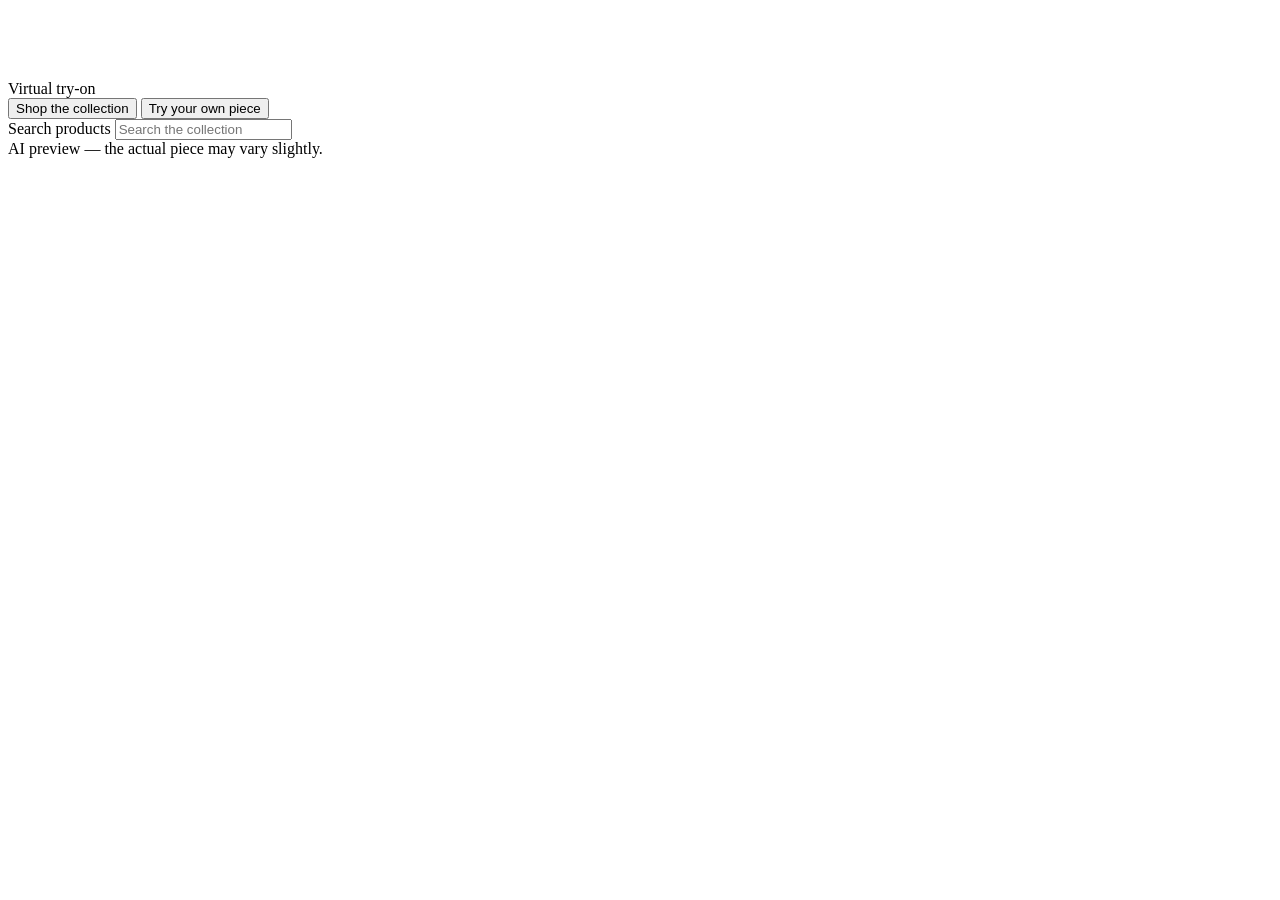
==== web/index.html @ 4d6ee8b5 "WIP: customer and admin web pages (in progress) Co-Authored-By: Claude Opus 5.5 <noreply@anthropic.c" ====
<!doctype html>
<html lang="en">
<head>
  <meta charset="utf-8">
  <meta name="viewport" content="width=device-width, initial-scale=1, viewport-fit=cover">
  <title>Virtual Try-On</title>
  <meta name="description" content="See how our jewellery looks on you with a virtual try-on.">
  <meta name="color-scheme" content="light dark">
  <link rel="icon" href="data:image/svg+xml,%3Csvg xmlns='http://www.w3.org/2000/svg' viewBox='0 0 64 64'%3E%3Cpath d='M32 4l26 22-12 34H18L6 26z' fill='%23b08d57'/%3E%3C/svg%3E">
  <link rel="stylesheet" href="https://fonts.googleapis.com/css2?family=Playfair+Display:wght@500;600&display=swap">
  <link rel="stylesheet" href="/static/styles.css">
</head>
<body>
  <header class="site-header">
    <div class="container">
      <h1 class="brand" id="store-name">&nbsp;</h1>
      <div class="tagline">Virtual try-on</div>
    </div>
  </header>

  <main class="container">
    <div id="page-error" class="msg msg-error" role="alert" hidden></div>

    <div class="tabs" role="tablist" aria-label="Choose how to try on">
      <button class="tab" role="tab" id="tab-shop" aria-controls="panel-shop" aria-selected="true" type="button">Shop the collection</button>
      <button class="tab" role="tab" id="tab-own" aria-controls="panel-own" aria-selected="false" tabindex="-1" type="button">Try your own piece</button>
    </div>

    <!-- Collection -->
    <section id="panel-shop" role="tabpanel" aria-labelledby="tab-shop">
      <div class="toolbar">
        <div class="field" style="margin:0">
          <label for="search" class="sr-only">Search products</label>
          <input type="search" id="search" placeholder="Search the collection" autocomplete="off">
        </div>
        <div class="chips" id="chips" role="group" aria-label="Filter by category"></div>
      </div>
      <div id="grid-status" class="sr-only" aria-live="polite"></div>
      <div class="product-grid" id="grid"></div>
      <div class="empty" id="empty" hidden>
        <div class="icon" aria-hidden="true">&#9671;</div>
        <p id="empty-text">No products yet. Please check back soon.</p>
      </div>
    </section>

    <!-- Own piece -->
    <section id="panel-own" role="tabpanel" aria-labelledby="tab-own" hidden>
      <p class="section-intro">Got a piece you are thinking of buying, or one you already own? Upload photos of it and see it on you.</p>
      <div class="card">
        <h2>1. Photos of the piece</h2>
        <p class="hint">Up to 4 photos. Plain background, whole piece in frame.</p>
        <input type="file" id="own-files" accept="image/*" multiple hidden>
        <div class="thumb-list" id="own-thumbs" aria-live="polite"></div>
        <button type="button" class="btn" id="own-add">Add photos</button>

        <h2 style="margin-top:22px"><label for="own-category">2. What kind of jewellery is it?</label></h2>
        <select id="own-category"></select>

        <div id="own-error" class="msg msg-error" role="alert" hidden></div>
        <div style="margin-top:20px">
          <button type="button" class="btn btn-primary btn-lg" id="own-continue">Continue</button>
        </div>
      </div>
    </section>
  </main>

  <footer class="site-footer container">AI preview &mdash; the actual piece may vary slightly.</footer>

  <!-- Sheet -->
  <div class="overlay" id="overlay" hidden>
    <div class="sheet" id="sheet" role="dialog" aria-modal="true" aria-labelledby="sheet-title">
      <div class="sheet-head">
        <h2 id="sheet-title">Details</h2>
        <button type="button" class="icon-btn" id="sheet-close" aria-label="Close">&times;</button>
      </div>

      <!-- Product detail -->
      <section id="view-detail" hidden>
        <div class="gallery-main"><img id="gallery-main" alt=""></div>
        <div class="gallery-thumbs" id="gallery-thumbs"></div>
        <div class="detail-price" id="detail-price"></div>
        <p id="detail-desc"></p>
        <dl class="detail-meta" id="detail-meta"></dl>
        <p><a id="detail-link" href="#" target="_blank" rel="noopener noreferrer" hidden>View on the store website &#8599;</a></p>
        <button type="button" class="btn btn-primary btn-lg" id="detail-try">Try it on</button>
      </section>

      <!-- Selfie -->
      <section id="view-selfie" hidden>
        <div class="tip-box" id="selfie-tip"></div>
        <input type="file" id="selfie-camera" accept="image/*" capture="user" hidden>
        <input type="file" id="selfie-gallery" accept="image/*" hidden>
        <div class="btn-row">
          <button type="button" class="btn" id="selfie-take">Take a selfie</button>
          <button type="button" class="btn" id="selfie-choose">Choose from gallery</button>
        </div>
        <div class="photo-preview" id="selfie-preview" hidden><img id="selfie-img" alt="Preview of your selected photo"></div>
        <div class="check" style="margin:16px 0">
          <input type="checkbox" id="consent">
          <label for="consent">I agree my photo is processed to create this preview and deleted automatically within 7 days.</label>
        </div>
        <div id="selfie-error" class="msg msg-error" role="alert" hidden></div>
        <div class="stack">
          <button type="button" class="btn btn-primary btn-lg" id="selfie-submit">Create my preview</button>
          <button type="button" class="btn btn-ghost" id="selfie-back">Back</button>
        </div>
      </section>

      <!-- Progress -->
      <section id="view-progress" hidden>
        <div class="progress">
          <div class="gem" aria-hidden="true"></div>
          <div class="progress-msg" id="progress-msg" role="status" aria-live="polite">Uploading your photo&hellip;</div>
          <div class="progress-bar" aria-hidden="true"></div>
          <p class="hint" style="margin-top:18px">This usually takes 10&ndash;40 seconds. Please keep this page open.</p>
        </div>
      </section>

      <!-- Result -->
      <section id="view-result" hidden>
        <div class="compare" id="compare">
          <img id="compare-after" alt="You wearing the jewellery (after)">
          <div class="before-wrap"><img id="compare-before" alt="Your original photo (before)"></div>
          <div class="divider" aria-hidden="true"></div>
          <button type="button" class="handle" id="compare-handle" role="slider" aria-label="Compare before and after" aria-valuemin="0" aria-valuemax="100" aria-valuenow="50">&#8596;</button>
          <span class="tag left">Before</span><span class="tag right">After</span>
        </div>
        <p class="note">AI preview &mdash; the actual piece may vary slightly.</p>
        <div class="msg msg-info" id="demo-note" hidden>Demo mode: no AI model connected</div>
        <div class="stack">
          <a class="btn btn-primary" id="result-download" href="#" download="tryon.jpg">Download</a>
          <a class="btn btn-wa" id="result-wa" href="#" target="_blank" rel="noopener noreferrer" hidden>Ask about this on WhatsApp</a>
          <button type="button" class="btn" id="result-again">Try another photo</button>
          <button type="button" class="btn btn-ghost" id="result-back">Back to collection</button>
        </div>
      </section>

      <!-- Failed -->
      <section id="view-failed" hidden>
        <div class="msg msg-error" role="alert" id="failed-msg">Something went wrong.</div>
        <div class="stack">
          <button type="button" class="btn btn-primary" id="failed-retry">Try again</button>
          <button type="button" class="btn btn-ghost" id="failed-close">Close</button>
        </div>
      </section>
    </div>
  </div>

  <script src="/static/shop.js"></script>
</body>
</html>
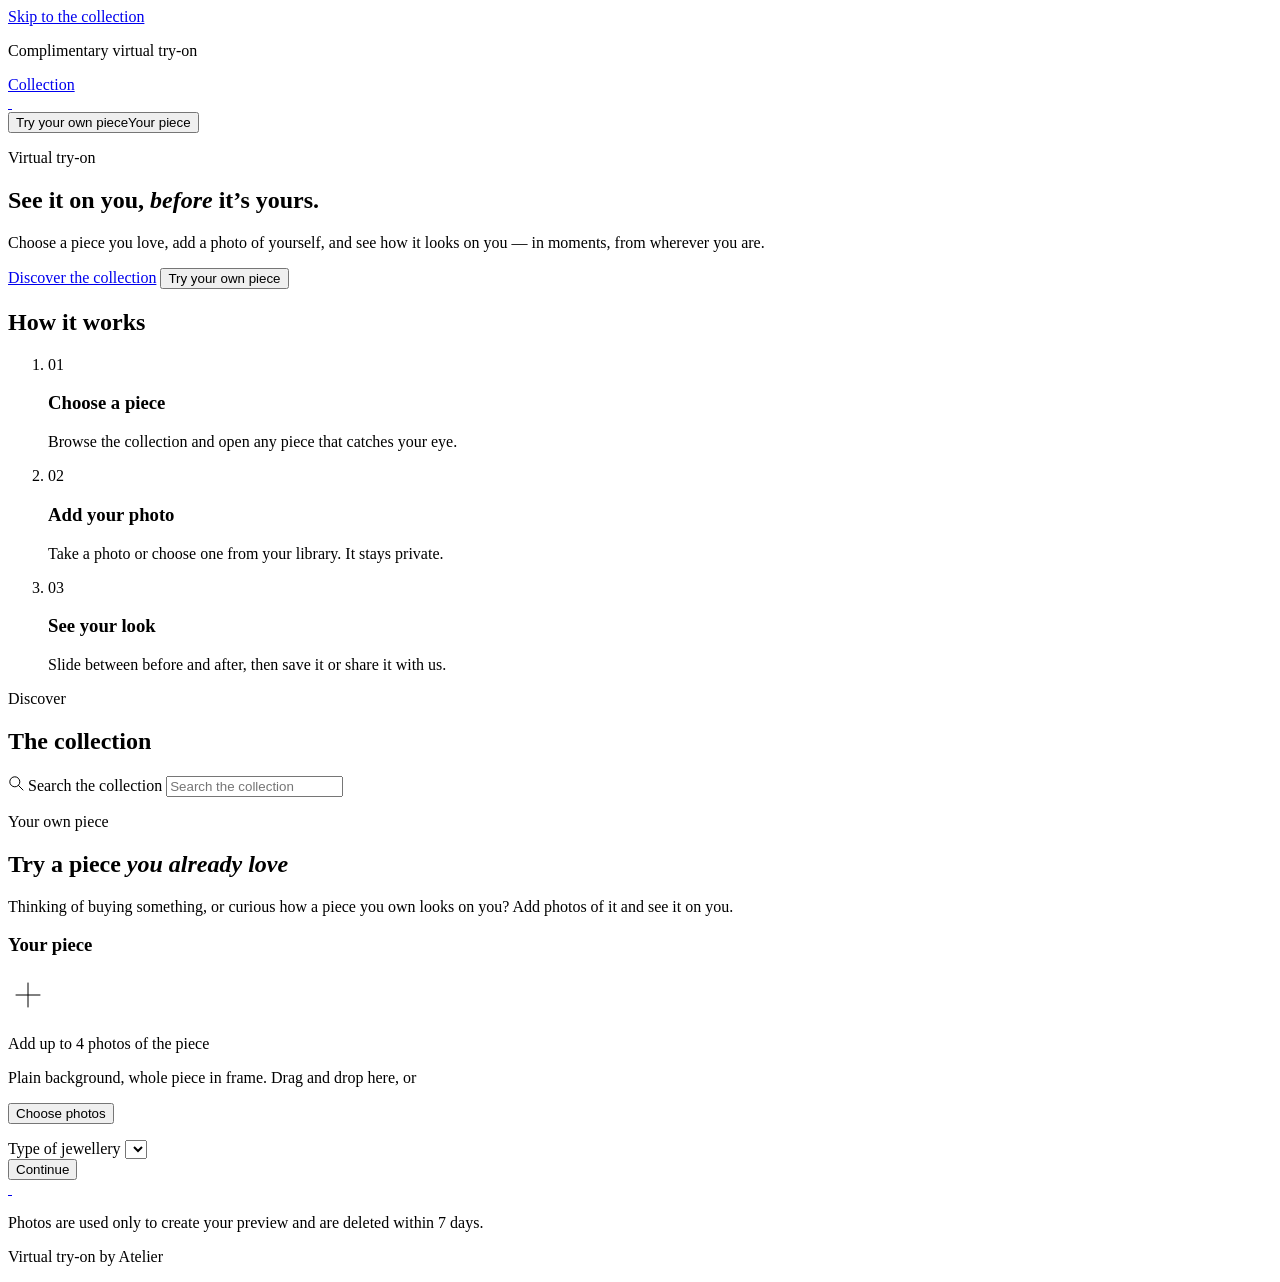
==== commit 77c8bd37: "WIP: Maison redesign in progress Co-Authored-By: Claude Opus 5.5 <noreply@anthropic.com> Claude-Sess" ====
--- a/web/index.html
+++ b/web/index.html
@@ -4,148 +4,244 @@
   <meta charset="utf-8">
   <meta name="viewport" content="width=device-width, initial-scale=1, viewport-fit=cover">
   <title>Virtual Try-On</title>
-  <meta name="description" content="See how our jewellery looks on you with a virtual try-on.">
-  <meta name="color-scheme" content="light dark">
-  <link rel="icon" href="data:image/svg+xml,%3Csvg xmlns='http://www.w3.org/2000/svg' viewBox='0 0 64 64'%3E%3Cpath d='M32 4l26 22-12 34H18L6 26z' fill='%23b08d57'/%3E%3C/svg%3E">
-  <link rel="stylesheet" href="https://fonts.googleapis.com/css2?family=Playfair+Display:wght@500;600&display=swap">
-  <link rel="stylesheet" href="/static/styles.css">
+  <meta name="description" content="See how our jewellery looks on you with a complimentary virtual try-on.">
+  <meta name="theme-color" content="#fbf8f3">
+  <link rel="icon" href="data:image/svg+xml,%3Csvg xmlns='http://www.w3.org/2000/svg' viewBox='0 0 64 64'%3E%3Cpath d='M32 8l22 18-22 30L10 26z' fill='none' stroke='%23a88b5c' stroke-width='3' stroke-linejoin='round'/%3E%3C/svg%3E">
+  <link rel="stylesheet" href="/static/css/base.css">
+  <link rel="stylesheet" href="/static/css/shop.css">
 </head>
-<body>
-  <header class="site-header">
-    <div class="container">
-      <h1 class="brand" id="store-name">&nbsp;</h1>
-      <div class="tagline">Virtual try-on</div>
+<body class="shop">
+  <a class="skip-link" href="#collection">Skip to the collection</a>
+
+  <div class="announce" data-page>
+    <p>Complimentary virtual try-on<span class="announce-wa" id="announce-wa-wrap" hidden> <span aria-hidden="true">&middot;</span> <a id="announce-wa" href="#" target="_blank" rel="noopener noreferrer">Enquire on WhatsApp</a></span></p>
+  </div>
+
+  <header class="site-header" id="top" data-page>
+    <div class="header-bar">
+      <nav class="hdr-nav hdr-left" aria-label="Collection">
+        <a href="#collection" id="nav-collection">Collection</a>
+      </nav>
+      <a class="wordmark" id="store-name" href="#top">&nbsp;</a>
+      <nav class="hdr-nav hdr-right" aria-label="Try your own piece">
+        <button type="button" id="nav-own"><span class="long">Try your own piece</span><span class="short">Your piece</span></button>
+      </nav>
     </div>
   </header>
 
-  <main class="container">
-    <div id="page-error" class="msg msg-error" role="alert" hidden></div>
-
-    <div class="tabs" role="tablist" aria-label="Choose how to try on">
-      <button class="tab" role="tab" id="tab-shop" aria-controls="panel-shop" aria-selected="true" type="button">Shop the collection</button>
-      <button class="tab" role="tab" id="tab-own" aria-controls="panel-own" aria-selected="false" tabindex="-1" type="button">Try your own piece</button>
+  <main id="main" data-page>
+    <div class="container"><div id="page-error" role="alert" hidden></div></div>
+
+    <!-- Hero -->
+    <section class="hero" id="hero" aria-labelledby="hero-title">
+      <div class="container hero-grid">
+        <div class="hero-copy">
+          <p class="eyebrow fade-in">Virtual try-on</p>
+          <h1 class="display hero-title fade-in" id="hero-title" style="animation-delay:80ms">See it on you, <em>before</em> it&rsquo;s yours.</h1>
+          <p class="lede fade-in" style="animation-delay:160ms">Choose a piece you love, add a photo of yourself, and see how it looks on you &mdash; in moments, from wherever you are.</p>
+          <div class="hero-cta fade-in" style="animation-delay:240ms">
+            <a class="btn btn-primary" href="#collection">Discover the collection</a>
+            <button type="button" class="btn" id="hero-own">Try your own piece</button>
+          </div>
+        </div>
+        <div class="hero-visual fade-in" id="hero-visual" style="animation-delay:200ms"></div>
+      </div>
+    </section>
+
+    <!-- How it works -->
+    <section class="how" aria-labelledby="how-title">
+      <h2 class="sr-only" id="how-title">How it works</h2>
+      <ol class="container how-list">
+        <li><span class="how-num" aria-hidden="true">01</span><h3>Choose a piece</h3><p>Browse the collection and open any piece that catches your eye.</p></li>
+        <li><span class="how-num" aria-hidden="true">02</span><h3>Add your photo</h3><p>Take a photo or choose one from your library. It stays private.</p></li>
+        <li><span class="how-num" aria-hidden="true">03</span><h3>See your look</h3><p>Slide between before and after, then save it or share it with us.</p></li>
+      </ol>
+    </section>
+
+    <!-- Collection -->
+    <section class="collection" id="collection" aria-labelledby="collection-title">
+      <div class="container">
+        <header class="section-head">
+          <p class="eyebrow">Discover</p>
+          <h2 id="collection-title">The collection</h2>
+          <div class="ornament"></div>
+        </header>
+
+        <div class="coll-bar">
+          <nav class="cat-tabs" id="cat-tabs" aria-label="Filter by category" hidden></nav>
+          <div class="search">
+            <svg class="search-icon" width="16" height="16" viewBox="0 0 16 16" fill="none" stroke="currentColor" stroke-width="1" aria-hidden="true"><circle cx="6.8" cy="6.8" r="5"/><path d="M10.5 10.5L15 15" stroke-linecap="round"/></svg>
+            <label for="search" class="sr-only">Search the collection</label>
+            <input type="search" id="search" placeholder="Search the collection" autocomplete="off">
+          </div>
+        </div>
+
+        <p id="grid-status" class="sr-only" role="status" aria-live="polite"></p>
+        <div class="grid" id="grid" aria-busy="true"></div>
+
+        <div class="empty" id="empty" hidden>
+          <svg class="empty-gem" width="56" height="56" viewBox="0 0 56 56" fill="none" stroke="currentColor" stroke-width="1" stroke-linejoin="round" aria-hidden="true"><path d="M16 8h24l10 12-22 28L6 20z"/><path d="M6 20h44M20 20l8 28 8-28M16 8l4 12 8-12 8 12 4-12"/></svg>
+          <h3 id="empty-title">The collection is being curated</h3>
+          <p id="empty-text">New pieces will appear here soon.</p>
+          <button type="button" class="btn" id="empty-action">Try your own piece</button>
+        </div>
+      </div>
+    </section>
+
+    <!-- Own piece -->
+    <section class="own" id="own" aria-labelledby="own-title">
+      <div class="container own-grid">
+        <div class="own-copy">
+          <p class="eyebrow">Your own piece</p>
+          <h2 id="own-title">Try a piece <em>you already love</em></h2>
+          <div class="ornament left"></div>
+          <p class="lede">Thinking of buying something, or curious how a piece you own looks on you? Add photos of it and see it on you.</p>
+        </div>
+        <div class="own-card">
+          <div id="own-stepper" class="panel-stepper" aria-label="Progress"></div>
+          <h3 class="step-title">Your piece</h3>
+          <input type="file" id="own-files" accept="image/*" multiple hidden>
+          <div class="dropzone" id="own-drop">
+            <svg width="40" height="40" viewBox="0 0 40 40" fill="none" stroke="currentColor" stroke-width="1" stroke-linecap="round" aria-hidden="true"><path d="M20 8v24M8 20h24"/></svg>
+            <p class="drop-title">Add up to 4 photos of the piece</p>
+            <p class="hint">Plain background, whole piece in frame.<span class="drop-desktop"> Drag and drop here, or</span></p>
+            <button type="button" class="btn btn-sm" id="own-add">Choose photos</button>
+          </div>
+          <ul class="thumbs" id="own-thumbs" aria-label="Your photos of the piece"></ul>
+          <div class="field">
+            <label for="own-category">Type of jewellery</label>
+            <select id="own-category"></select>
+          </div>
+          <div id="own-error" role="alert" hidden></div>
+          <button type="button" class="btn btn-primary btn-block" id="own-continue">Continue</button>
+        </div>
+      </div>
+    </section>
+  </main>
+
+  <footer class="site-footer" data-page>
+    <div class="container foot-inner">
+      <a class="wordmark foot-mark" id="foot-name" href="#top">&nbsp;</a>
+      <div class="ornament"></div>
+      <p class="foot-line">Photos are used only to create your preview and are deleted within 7 days.</p>
+      <p class="foot-links"><a class="link" id="foot-wa" href="#" target="_blank" rel="noopener noreferrer" hidden>Enquire on WhatsApp</a><a class="link" id="foot-site" href="#" target="_blank" rel="noopener noreferrer" hidden>Visit our website</a></p>
+      <p class="foot-credit">Virtual try-on by Atelier</p>
     </div>
-
-    <!-- Collection -->
-    <section id="panel-shop" role="tabpanel" aria-labelledby="tab-shop">
-      <div class="toolbar">
-        <div class="field" style="margin:0">
-          <label for="search" class="sr-only">Search products</label>
-          <input type="search" id="search" placeholder="Search the collection" autocomplete="off">
-        </div>
-        <div class="chips" id="chips" role="group" aria-label="Filter by category"></div>
-      </div>
-      <div id="grid-status" class="sr-only" aria-live="polite"></div>
-      <div class="product-grid" id="grid"></div>
-      <div class="empty" id="empty" hidden>
-        <div class="icon" aria-hidden="true">&#9671;</div>
-        <p id="empty-text">No products yet. Please check back soon.</p>
-      </div>
-    </section>
-
-    <!-- Own piece -->
-    <section id="panel-own" role="tabpanel" aria-labelledby="tab-own" hidden>
-      <p class="section-intro">Got a piece you are thinking of buying, or one you already own? Upload photos of it and see it on you.</p>
-      <div class="card">
-        <h2>1. Photos of the piece</h2>
-        <p class="hint">Up to 4 photos. Plain background, whole piece in frame.</p>
-        <input type="file" id="own-files" accept="image/*" multiple hidden>
-        <div class="thumb-list" id="own-thumbs" aria-live="polite"></div>
-        <button type="button" class="btn" id="own-add">Add photos</button>
-
-        <h2 style="margin-top:22px"><label for="own-category">2. What kind of jewellery is it?</label></h2>
-        <select id="own-category"></select>
-
-        <div id="own-error" class="msg msg-error" role="alert" hidden></div>
-        <div style="margin-top:20px">
-          <button type="button" class="btn btn-primary btn-lg" id="own-continue">Continue</button>
-        </div>
-      </div>
-    </section>
-  </main>
-
-  <footer class="site-footer container">AI preview &mdash; the actual piece may vary slightly.</footer>
-
-  <!-- Sheet -->
+  </footer>
+
+  <!-- Product + try-on panel -->
   <div class="overlay" id="overlay" hidden>
-    <div class="sheet" id="sheet" role="dialog" aria-modal="true" aria-labelledby="sheet-title">
-      <div class="sheet-head">
-        <h2 id="sheet-title">Details</h2>
-        <button type="button" class="icon-btn" id="sheet-close" aria-label="Close">&times;</button>
-      </div>
-
-      <!-- Product detail -->
-      <section id="view-detail" hidden>
+    <div class="panel" id="panel" role="dialog" aria-modal="true" aria-label="Piece details" tabindex="-1" data-view="detail">
+      <button type="button" class="panel-close" id="panel-close" aria-label="Close">
+        <svg width="18" height="18" viewBox="0 0 18 18" fill="none" stroke="currentColor" stroke-width="1" stroke-linecap="round" aria-hidden="true"><path d="M2 2l14 14M16 2L2 16"/></svg>
+      </button>
+
+      <div class="panel-aside" id="panel-aside">
         <div class="gallery-main"><img id="gallery-main" alt=""></div>
         <div class="gallery-thumbs" id="gallery-thumbs"></div>
-        <div class="detail-price" id="detail-price"></div>
-        <p id="detail-desc"></p>
-        <dl class="detail-meta" id="detail-meta"></dl>
-        <p><a id="detail-link" href="#" target="_blank" rel="noopener noreferrer" hidden>View on the store website &#8599;</a></p>
-        <button type="button" class="btn btn-primary btn-lg" id="detail-try">Try it on</button>
-      </section>
-
-      <!-- Selfie -->
-      <section id="view-selfie" hidden>
-        <div class="tip-box" id="selfie-tip"></div>
-        <input type="file" id="selfie-camera" accept="image/*" capture="user" hidden>
-        <input type="file" id="selfie-gallery" accept="image/*" hidden>
-        <div class="btn-row">
-          <button type="button" class="btn" id="selfie-take">Take a selfie</button>
-          <button type="button" class="btn" id="selfie-choose">Choose from gallery</button>
-        </div>
-        <div class="photo-preview" id="selfie-preview" hidden><img id="selfie-img" alt="Preview of your selected photo"></div>
-        <div class="check" style="margin:16px 0">
-          <input type="checkbox" id="consent">
-          <label for="consent">I agree my photo is processed to create this preview and deleted automatically within 7 days.</label>
-        </div>
-        <div id="selfie-error" class="msg msg-error" role="alert" hidden></div>
-        <div class="stack">
-          <button type="button" class="btn btn-primary btn-lg" id="selfie-submit">Create my preview</button>
-          <button type="button" class="btn btn-ghost" id="selfie-back">Back</button>
-        </div>
-      </section>
-
-      <!-- Progress -->
-      <section id="view-progress" hidden>
-        <div class="progress">
-          <div class="gem" aria-hidden="true"></div>
-          <div class="progress-msg" id="progress-msg" role="status" aria-live="polite">Uploading your photo&hellip;</div>
-          <div class="progress-bar" aria-hidden="true"></div>
-          <p class="hint" style="margin-top:18px">This usually takes 10&ndash;40 seconds. Please keep this page open.</p>
-        </div>
-      </section>
-
-      <!-- Result -->
-      <section id="view-result" hidden>
-        <div class="compare" id="compare">
-          <img id="compare-after" alt="You wearing the jewellery (after)">
-          <div class="before-wrap"><img id="compare-before" alt="Your original photo (before)"></div>
-          <div class="divider" aria-hidden="true"></div>
-          <button type="button" class="handle" id="compare-handle" role="slider" aria-label="Compare before and after" aria-valuemin="0" aria-valuemax="100" aria-valuenow="50">&#8596;</button>
-          <span class="tag left">Before</span><span class="tag right">After</span>
-        </div>
-        <p class="note">AI preview &mdash; the actual piece may vary slightly.</p>
-        <div class="msg msg-info" id="demo-note" hidden>Demo mode: no AI model connected</div>
-        <div class="stack">
-          <a class="btn btn-primary" id="result-download" href="#" download="tryon.jpg">Download</a>
-          <a class="btn btn-wa" id="result-wa" href="#" target="_blank" rel="noopener noreferrer" hidden>Ask about this on WhatsApp</a>
-          <button type="button" class="btn" id="result-again">Try another photo</button>
-          <button type="button" class="btn btn-ghost" id="result-back">Back to collection</button>
-        </div>
-      </section>
-
-      <!-- Failed -->
-      <section id="view-failed" hidden>
-        <div class="msg msg-error" role="alert" id="failed-msg">Something went wrong.</div>
-        <div class="stack">
-          <button type="button" class="btn btn-primary" id="failed-retry">Try again</button>
-          <button type="button" class="btn btn-ghost" id="failed-close">Close</button>
-        </div>
-      </section>
+        <p class="aside-cap" id="aside-cap" hidden></p>
+      </div>
+
+      <div class="panel-main" id="panel-main">
+        <div id="try-stepper" class="panel-stepper" aria-label="Try-on progress"></div>
+
+        <!-- Detail -->
+        <section id="view-detail" class="view" hidden>
+          <p class="eyebrow" id="detail-cat"></p>
+          <h2 id="detail-name" class="panel-title"></h2>
+          <p class="detail-price" id="detail-price"></p>
+          <div class="ornament left"></div>
+          <p class="detail-desc" id="detail-desc"></p>
+          <dl class="spec" id="detail-meta"></dl>
+          <div class="actions">
+            <button type="button" class="btn btn-primary btn-block" id="detail-try">Try it on</button>
+            <a class="btn btn-block" id="detail-wa" href="#" target="_blank" rel="noopener noreferrer" hidden>Enquire on WhatsApp</a>
+          </div>
+          <p class="detail-more"><a class="link" id="detail-link" href="#" target="_blank" rel="noopener noreferrer" hidden>View on the store website &#8599;</a></p>
+        </section>
+
+        <!-- Photo -->
+        <section id="view-selfie" class="view" hidden>
+          <p class="eyebrow" id="selfie-eyebrow">Step 02</p>
+          <h2 class="panel-title" id="selfie-title">Your photo</h2>
+          <div class="guide">
+            <div class="guide-art" id="guide-art" aria-hidden="true"></div>
+            <div class="guide-text">
+              <p class="eyebrow">For the best result</p>
+              <p id="selfie-tip"></p>
+            </div>
+          </div>
+          <input type="file" id="selfie-camera" accept="image/*" capture="user" hidden>
+          <input type="file" id="selfie-gallery" accept="image/*" hidden>
+          <div class="dropzone" id="selfie-drop">
+            <div class="drop-empty" id="drop-empty">
+              <p class="drop-title">Add a photo of yourself</p>
+              <p class="hint drop-desktop">Drag and drop a photo here, or</p>
+              <div class="drop-btns">
+                <button type="button" class="btn btn-sm" id="selfie-take">Take a photo</button>
+                <button type="button" class="btn btn-sm" id="selfie-choose">Choose from library</button>
+              </div>
+            </div>
+            <div class="drop-preview" id="selfie-preview" hidden>
+              <img id="selfie-img" alt="Preview of your selected photo">
+              <button type="button" class="btn btn-sm drop-replace" id="selfie-replace">Replace photo</button>
+            </div>
+          </div>
+          <div class="consent">
+            <label class="check" for="consent">
+              <input type="checkbox" id="consent">
+              <span>I agree that my photo is used to create this preview and deleted automatically within 7 days.</span>
+            </label>
+          </div>
+          <div id="selfie-error" role="alert" hidden></div>
+          <div class="actions">
+            <button type="button" class="btn btn-primary btn-block" id="selfie-submit">Create my look</button>
+            <button type="button" class="btn btn-ghost btn-block" id="selfie-back">Back</button>
+          </div>
+        </section>
+
+        <!-- Progress -->
+        <section id="view-progress" class="view" hidden>
+          <p class="eyebrow">Step 02</p>
+          <h2 class="panel-title">Creating your look</h2>
+          <div class="progress-frame">
+            <img id="progress-img" alt="Your photo, being prepared">
+            <span class="sweep" aria-hidden="true"></span>
+          </div>
+          <div class="progress-line" aria-hidden="true"><span></span></div>
+          <p class="progress-msg" id="progress-msg" role="status" aria-live="polite"></p>
+          <p class="hint center">This usually takes 10&ndash;40 seconds. Please keep this page open.</p>
+        </section>
+
+        <!-- Result -->
+        <section id="view-result" class="view" hidden>
+          <p class="eyebrow">Step 03</p>
+          <h2 class="panel-title">Your look</h2>
+          <div id="compare-slot"></div>
+          <p class="caption">AI preview &mdash; the actual piece may vary slightly.</p>
+          <div class="msg msg-info" id="demo-note" hidden>Demo mode &mdash; no AI model connected</div>
+          <div class="actions">
+            <a class="btn btn-primary btn-block" id="result-download" href="#" download="tryon.jpg">Download</a>
+            <a class="btn btn-whatsapp btn-block" id="result-wa" href="#" target="_blank" rel="noopener noreferrer" hidden>Enquire on WhatsApp</a>
+            <button type="button" class="btn btn-block" id="result-again">Try another photo</button>
+            <button type="button" class="btn btn-ghost btn-block" id="result-back">Back to collection</button>
+          </div>
+        </section>
+
+        <!-- Failed -->
+        <section id="view-failed" class="view" hidden>
+          <p class="eyebrow">Step 02</p>
+          <h2 class="panel-title">We couldn&rsquo;t finish your look</h2>
+          <div class="msg msg-error" role="alert" id="failed-msg">Something went wrong.</div>
+          <div class="actions">
+            <button type="button" class="btn btn-primary btn-block" id="failed-retry">Try again</button>
+            <button type="button" class="btn btn-ghost btn-block" id="failed-close">Close</button>
+          </div>
+        </section>
+      </div>
     </div>
   </div>
 
-  <script src="/static/shop.js"></script>
+  <script type="module" src="/static/shop.js"></script>
 </body>
 </html>
